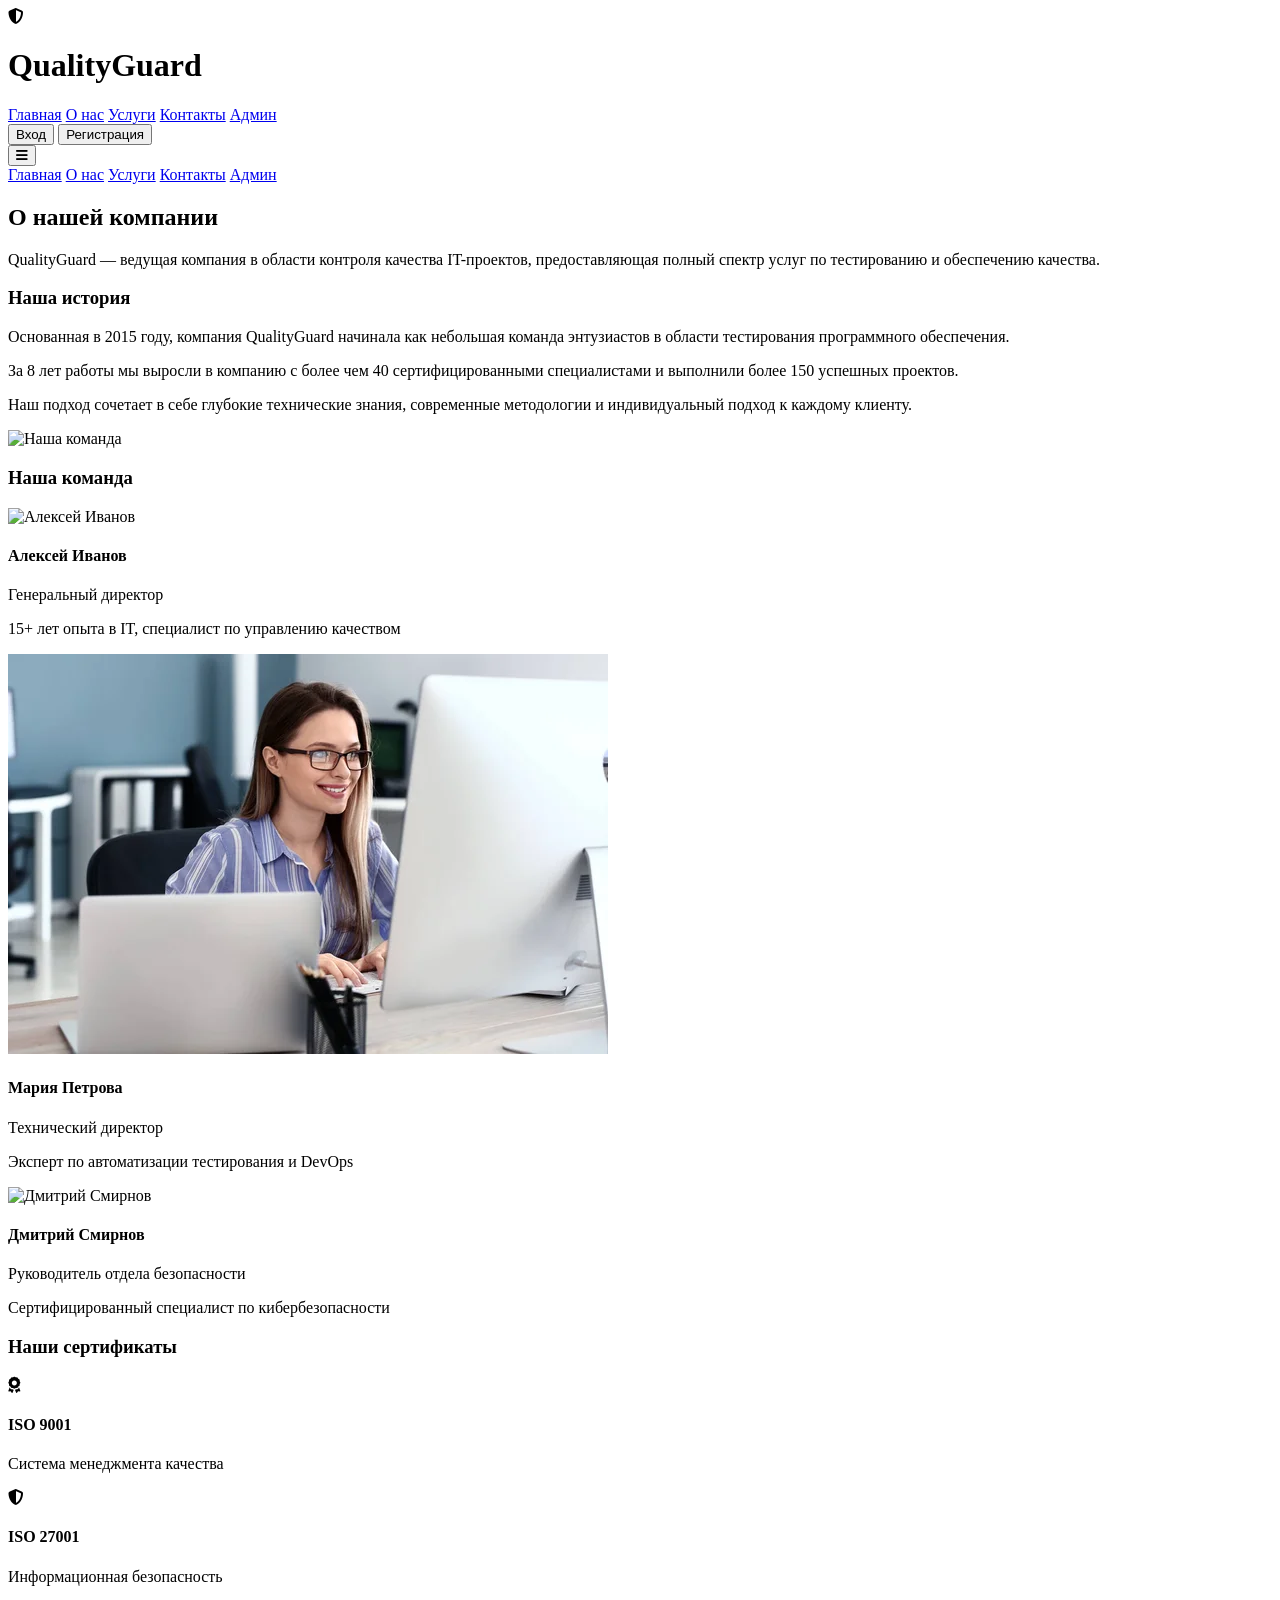
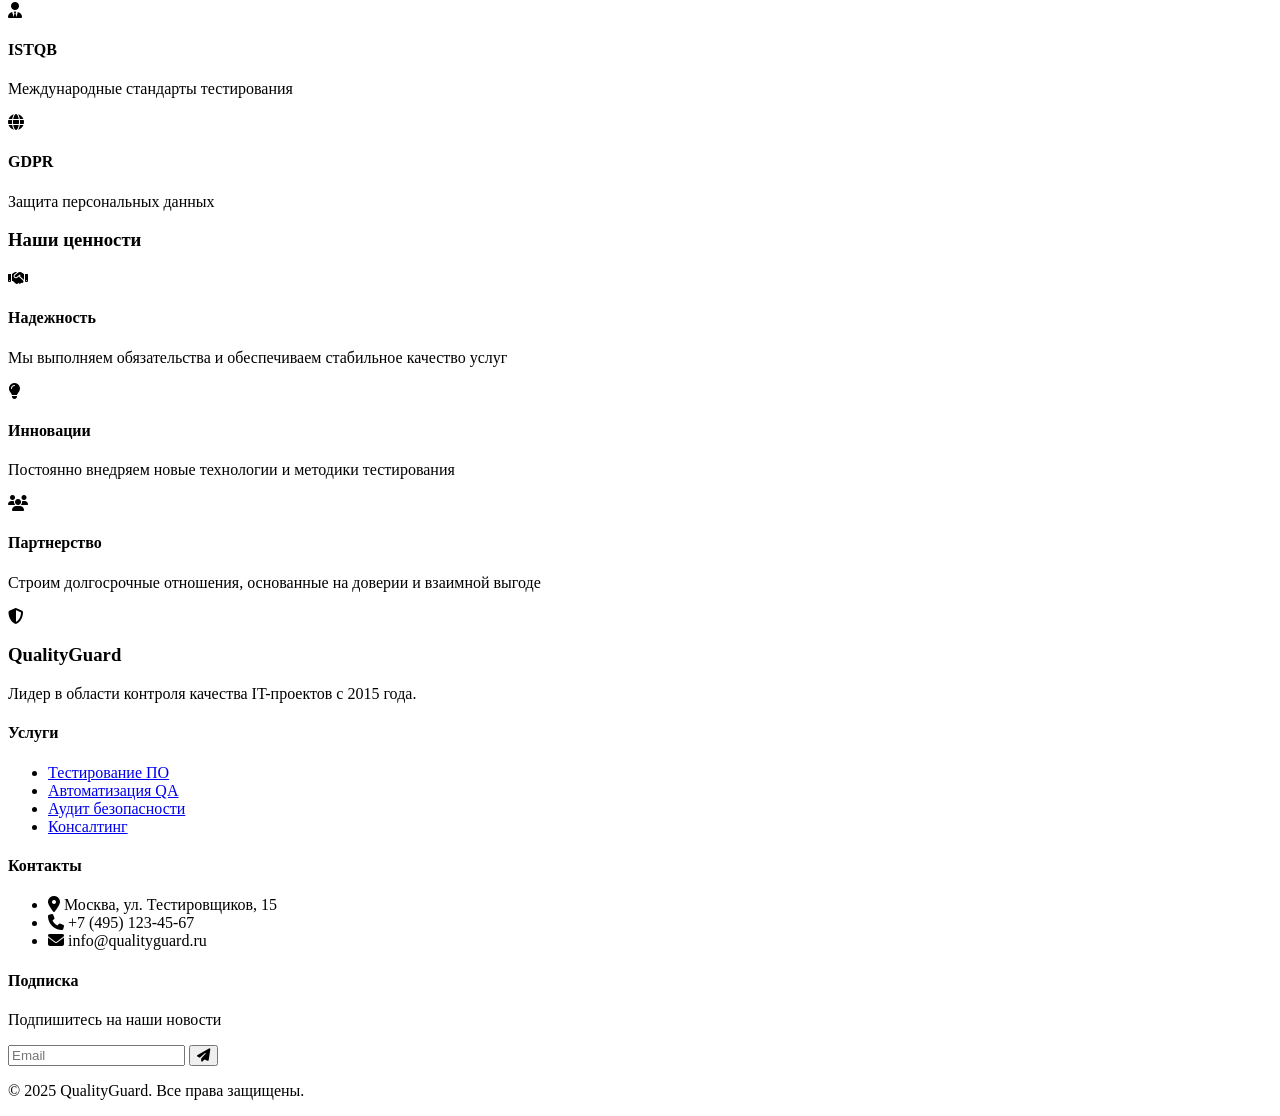
==== about.html @ 4aae3e97 "Add files via upload" ====
<!DOCTYPE html>
<html lang="ru">
<head>
    <meta charset="UTF-8">
    <meta name="viewport" content="width=device-width, initial-scale=1.0">
    <title>О нас - QualityGuard</title>
    <script src="https://cdn.tailwindcss.com"></script>
    <link rel="stylesheet" href="styles/style.css">
    <link rel="stylesheet" href="https://cdnjs.cloudflare.com/ajax/libs/font-awesome/6.4.0/css/all.min.css">
</head>
<body class="bg-gray-50">
    <!-- Header (такой же как в index.html) -->
    <header class="bg-white shadow-md sticky top-0 z-50">
        <div class="container mx-auto px-4 py-3">
            <div class="flex justify-between items-center">
                <div class="flex items-center">
                    <i class="fas fa-shield-alt text-blue-600 text-2xl mr-3"></i>
                    <h1 class="text-2xl font-bold text-gray-800">Quality<span class="text-blue-600">Guard</span></h1>
                </div>
                
                <nav class="hidden md:flex space-x-8">
                    <a href="index.html" class="nav-link">Главная</a>
                    <a href="about.html" class="nav-link active">О нас</a>
                    <a href="services.html" class="nav-link">Услуги</a>
                    <a href="contacts.html" class="nav-link">Контакты</a>
                    <a href="admin.html" class="nav-link text-red-600" id="admin-link">Админ</a>
                </nav>
                
                <div class="flex items-center space-x-4">
                    <button onclick="openAuthModal('login')" 
                            class="px-4 py-2 text-blue-600 hover:bg-blue-50 rounded-lg transition">
                        Вход
                    </button>
                    <button onclick="openAuthModal('register')" 
                            class="px-4 py-2 bg-blue-600 text-white rounded-lg hover:bg-blue-700 transition">
                        Регистрация
                    </button>
                </div>
                
                <button id="mobile-menu-btn" class="md:hidden text-gray-700">
                    <i class="fas fa-bars text-xl"></i>
                </button>
            </div>
            
            <div id="mobile-menu" class="md:hidden hidden mt-4 pb-2">
                <div class="flex flex-col space-y-3">
                    <a href="index.html" class="nav-link-mobile">Главная</a>
                    <a href="about.html" class="nav-link-mobile active">О нас</a>
                    <a href="services.html" class="nav-link-mobile">Услуги</a>
                    <a href="contacts.html" class="nav-link-mobile">Контакты</a>
                    <a href="admin.html" class="nav-link-mobile text-red-600">Админ</a>
                </div>
            </div>
        </div>
    </header>

    <!-- Основной контент -->
    <main class="container mx-auto px-4 py-8">
        <!-- Заголовок -->
        <div class="text-center mb-12">
            <h2 class="text-4xl md:text-5xl font-bold text-gray-800 mb-6">О нашей компании</h2>
            <p class="text-xl text-gray-600 max-w-3xl mx-auto">
                QualityGuard — ведущая компания в области контроля качества IT-проектов, 
                предоставляющая полный спектр услуг по тестированию и обеспечению качества.
            </p>
        </div>

        <!-- История компании -->
        <section class="mb-16">
            <div class="grid md:grid-cols-2 gap-12 items-center">
                <div>
                    <h3 class="text-3xl font-bold mb-6">Наша история</h3>
                    <div class="space-y-4 text-gray-600">
                        <p>Основанная в 2015 году, компания QualityGuard начинала как небольшая команда 
                        энтузиастов в области тестирования программного обеспечения.</p>
                        <p>За 8 лет работы мы выросли в компанию с более чем 40 сертифицированными 
                        специалистами и выполнили более 150 успешных проектов.</p>
                        <p>Наш подход сочетает в себе глубокие технические знания, 
                        современные методологии и индивидуальный подход к каждому клиенту.</p>
                    </div>
                </div>
                <div>
                    <img src="https://images.unsplash.com/photo-1552664730-d307ca884978?ixlib=rb-4.0.3&auto=format&fit=crop&w=800&q=80" 
                         alt="Наша команда" 
                         class="rounded-2xl shadow-xl">
                </div>
            </div>
        </section>

        <!-- Наша команда -->
        <section class="mb-16">
            <h3 class="text-3xl font-bold text-center mb-12">Наша команда</h3>
            <div class="grid md:grid-cols-3 gap-8">
                <div class="bg-white rounded-2xl shadow-lg overflow-hidden">
                    <img src="https://images.unsplash.com/photo-1507003211169-0a1dd7228f2d?ixlib=rb-4.0.3&auto=format&fit=crop&w=800&q=80" 
                         alt="Алексей Иванов" 
                         class="w-full h-64 object-cover">
                    <div class="p-6">
                        <h4 class="text-xl font-bold mb-2">Алексей Иванов</h4>
                        <p class="text-blue-600 mb-3">Генеральный директор</p>
                        <p class="text-gray-600">15+ лет опыта в IT, специалист по управлению качеством</p>
                    </div>
                </div>
                
                <div class="bg-white rounded-2xl shadow-lg overflow-hidden">
                    <img src="depositphotos_265129696-stock-photo-female-programmer-working-in-office.webp" 
                         alt="Мария Петрова" 
                         class="w-full h-64 object-cover">
                    <div class="p-6">
                        <h4 class="text-xl font-bold mb-2">Мария Петрова</h4>
                        <p class="text-blue-600 mb-3">Технический директор</p>
                        <p class="text-gray-600">Эксперт по автоматизации тестирования и DevOps</p>
                    </div>
                </div>
                
                <div class="bg-white rounded-2xl shadow-lg overflow-hidden">
                    <img src="https://images.unsplash.com/photo-1472099645785-5658abf4ff4e?ixlib=rb-4.0.3&auto=format&fit=crop&w=800&q=80" 
                         alt="Дмитрий Смирнов" 
                         class="w-full h-64 object-cover">
                    <div class="p-6">
                        <h4 class="text-xl font-bold mb-2">Дмитрий Смирнов</h4>
                        <p class="text-blue-600 mb-3">Руководитель отдела безопасности</p>
                        <p class="text-gray-600">Сертифицированный специалист по кибербезопасности</p>
                    </div>
                </div>
            </div>
        </section>

        <!-- Сертификаты -->
        <section class="bg-gradient-to-r from-blue-50 to-indigo-50 rounded-2xl p-8 mb-16">
            <h3 class="text-3xl font-bold text-center mb-12">Наши сертификаты</h3>
            <div class="grid grid-cols-2 md:grid-cols-4 gap-8">
                <div class="bg-white p-6 rounded-xl shadow-md text-center">
                    <i class="fas fa-award text-blue-600 text-4xl mb-4"></i>
                    <h4 class="font-bold mb-2">ISO 9001</h4>
                    <p class="text-sm text-gray-600">Система менеджмента качества</p>
                </div>
                
                <div class="bg-white p-6 rounded-xl shadow-md text-center">
                    <i class="fas fa-shield-alt text-green-600 text-4xl mb-4"></i>
                    <h4 class="font-bold mb-2">ISO 27001</h4>
                    <p class="text-sm text-gray-600">Информационная безопасность</p>
                </div>
                
                <div class="bg-white p-6 rounded-xl shadow-md text-center">
                    <i class="fas fa-user-tie text-purple-600 text-4xl mb-4"></i>
                    <h4 class="font-bold mb-2">ISTQB</h4>
                    <p class="text-sm text-gray-600">Международные стандарты тестирования</p>
                </div>
                
                <div class="bg-white p-6 rounded-xl shadow-md text-center">
                    <i class="fas fa-globe text-red-600 text-4xl mb-4"></i>
                    <h4 class="font-bold mb-2">GDPR</h4>
                    <p class="text-sm text-gray-600">Защита персональных данных</p>
                </div>
            </div>
        </section>

        <!-- Ценности -->
        <section class="mb-16">
            <h3 class="text-3xl font-bold text-center mb-12">Наши ценности</h3>
            <div class="grid md:grid-cols-3 gap-8">
                <div class="text-center">
                    <div class="w-20 h-20 bg-blue-100 rounded-full flex items-center justify-center mx-auto mb-6">
                        <i class="fas fa-handshake text-blue-600 text-3xl"></i>
                    </div>
                    <h4 class="text-xl font-bold mb-4">Надежность</h4>
                    <p class="text-gray-600">Мы выполняем обязательства и обеспечиваем стабильное качество услуг</p>
                </div>
                
                <div class="text-center">
                    <div class="w-20 h-20 bg-green-100 rounded-full flex items-center justify-center mx-auto mb-6">
                        <i class="fas fa-lightbulb text-green-600 text-3xl"></i>
                    </div>
                    <h4 class="text-xl font-bold mb-4">Инновации</h4>
                    <p class="text-gray-600">Постоянно внедряем новые технологии и методики тестирования</p>
                </div>
                
                <div class="text-center">
                    <div class="w-20 h-20 bg-purple-100 rounded-full flex items-center justify-center mx-auto mb-6">
                        <i class="fas fa-users text-purple-600 text-3xl"></i>
                    </div>
                    <h4 class="text-xl font-bold mb-4">Партнерство</h4>
                    <p class="text-gray-600">Строим долгосрочные отношения, основанные на доверии и взаимной выгоде</p>
                </div>
            </div>
        </section>
    </main>

    <!-- Footer (такой же как в index.html) -->
    <footer class="bg-gray-800 text-white py-12">
        <div class="container mx-auto px-4">
            <div class="grid md:grid-cols-4 gap-8">
                <div>
                    <div class="flex items-center mb-4">
                        <i class="fas fa-shield-alt text-blue-400 text-2xl mr-3"></i>
                        <h3 class="text-2xl font-bold">Quality<span class="text-blue-400">Guard</span></h3>
                    </div>
                    <p class="text-gray-400">
                        Лидер в области контроля качества IT-проектов с 2015 года.
                    </p>
                </div>
                
                <div>
                    <h4 class="text-xl font-bold mb-6">Услуги</h4>
                    <ul class="space-y-3 text-gray-400">
                        <li><a href="#" class="hover:text-white transition">Тестирование ПО</a></li>
                        <li><a href="#" class="hover:text-white transition">Автоматизация QA</a></li>
                        <li><a href="#" class="hover:text-white transition">Аудит безопасности</a></li>
                        <li><a href="#" class="hover:text-white transition">Консалтинг</a></li>
                    </ul>
                </div>
                
                <div>
                    <h4 class="text-xl font-bold mb-6">Контакты</h4>
                    <ul class="space-y-3 text-gray-400">
                        <li class="flex items-center">
                            <i class="fas fa-map-marker-alt mr-3 text-blue-400"></i>
                            Москва, ул. Тестировщиков, 15
                        </li>
                        <li class="flex items-center">
                            <i class="fas fa-phone mr-3 text-blue-400"></i>
                            +7 (495) 123-45-67
                        </li>
                        <li class="flex items-center">
                            <i class="fas fa-envelope mr-3 text-blue-400"></i>
                            info@qualityguard.ru
                        </li>
                    </ul>
                </div>
                
                <div>
                    <h4 class="text-xl font-bold mb-6">Подписка</h4>
                    <p class="text-gray-400 mb-4">Подпишитесь на наши новости</p>
                    <div class="flex">
                        <input type="email" placeholder="Email" 
                               class="flex-grow p-3 rounded-l-lg text-gray-800">
                        <button class="bg-blue-600 px-4 rounded-r-lg hover:bg-blue-700 transition">
                            <i class="fas fa-paper-plane"></i>
                        </button>
                    </div>
                </div>
            </div>
            
            <div class="border-t border-gray-700 mt-8 pt-8 text-center text-gray-400">
                <p>&copy; 2025 QualityGuard. Все права защищены.</p>
            </div>
        </div>
    </footer>

    <!-- Модальные окна (такие же как в index.html) -->
    <script src="js/main.js"></script>
    <script src="js/auth.js"></script>
    <script src="db/database.js"></script>
</body>
</html>
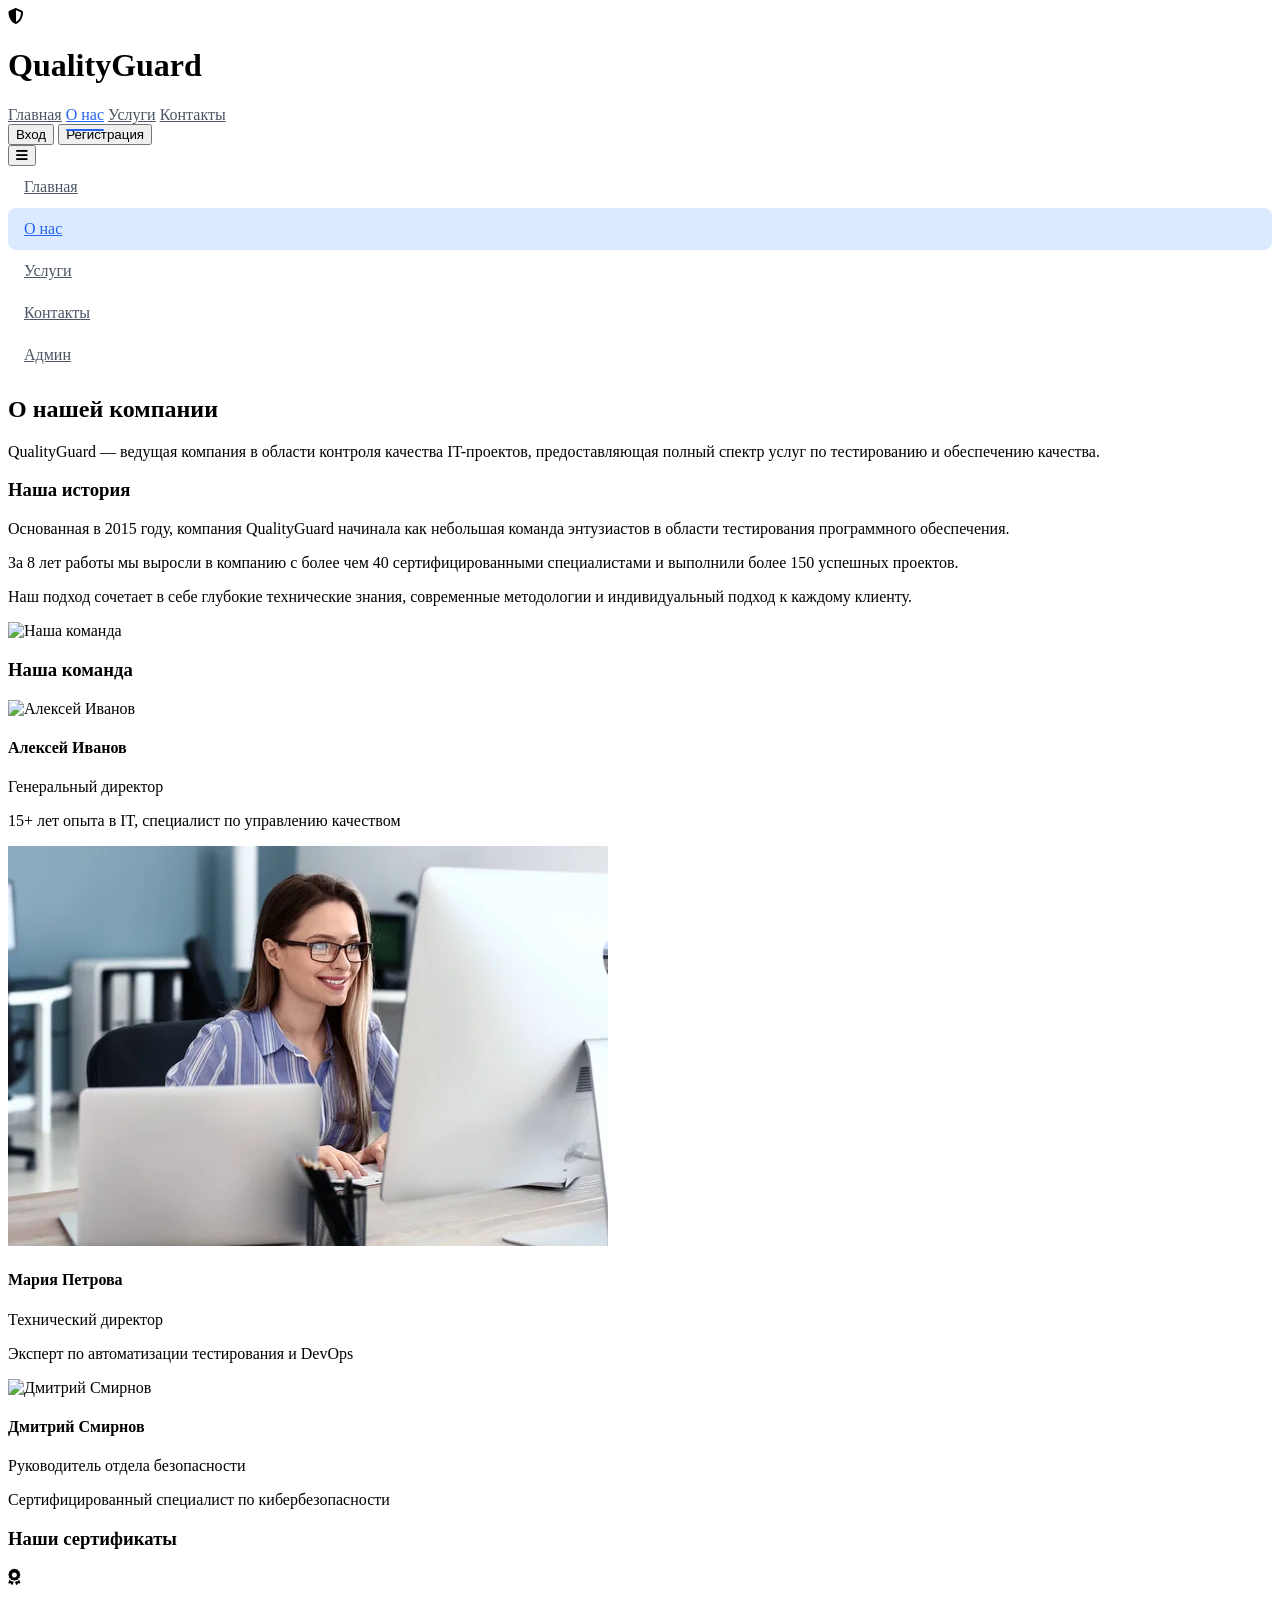
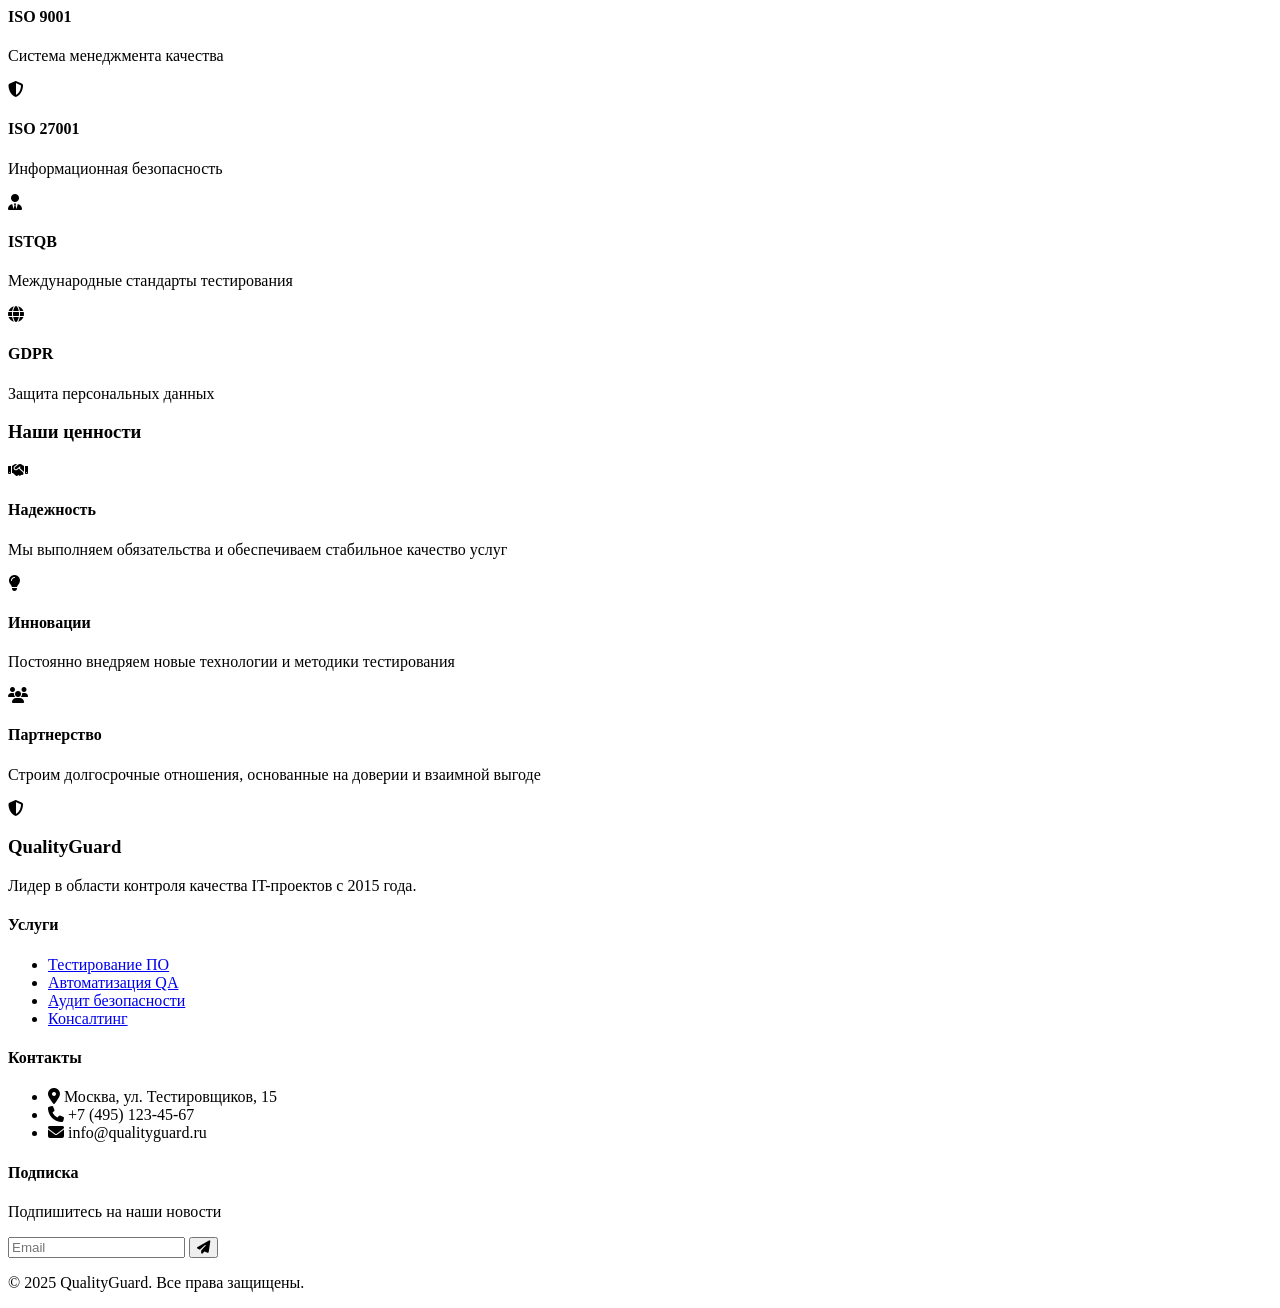
==== commit 1ea6dbee: "Update about.html" ====
--- a/about.html
+++ b/about.html
@@ -23,7 +23,7 @@
                     <a href="about.html" class="nav-link active">О нас</a>
                     <a href="services.html" class="nav-link">Услуги</a>
                     <a href="contacts.html" class="nav-link">Контакты</a>
-                    <a href="admin.html" class="nav-link text-red-600" id="admin-link">Админ</a>
+                    
                 </nav>
                 
                 <div class="flex items-center space-x-4">
@@ -253,4 +253,5 @@
     <script src="js/auth.js"></script>
     <script src="db/database.js"></script>
 </body>
-</html>+
+</html>
--- a/styles/style.css
+++ b/styles/style.css
@@ -0,0 +1,245 @@
+/* Кастомные стили для QualityGuard */
+
+/* Анимации и переходы */
+.nav-link {
+    position: relative;
+    padding: 8px 0;
+    color: #4b5563;
+    font-weight: 500;
+    transition: color 0.3s ease;
+}
+
+.nav-link:hover {
+    color: #2563eb;
+}
+
+.nav-link.active {
+    color: #2563eb;
+}
+
+.nav-link.active::after {
+    content: '';
+    position: absolute;
+    bottom: 0;
+    left: 0;
+    width: 100%;
+    height: 2px;
+    background-color: #2563eb;
+    border-radius: 2px;
+}
+
+.nav-link-mobile {
+    display: block;
+    padding: 12px 16px;
+    border-radius: 8px;
+    color: #4b5563;
+    font-weight: 500;
+    transition: all 0.3s ease;
+}
+
+.nav-link-mobile:hover {
+    background-color: #f3f4f6;
+    color: #2563eb;
+}
+
+.nav-link-mobile.active {
+    background-color: #dbeafe;
+    color: #2563eb;
+}
+
+/* Кастомные тени */
+.custom-shadow {
+    box-shadow: 0 10px 25px -5px rgba(0, 0, 0, 0.1), 0 10px 10px -5px rgba(0, 0, 0, 0.04);
+}
+
+/* Анимации для модальных окон */
+.modal-enter {
+    animation: modalEnter 0.3s ease-out;
+}
+
+@keyframes modalEnter {
+    from {
+        opacity: 0;
+        transform: scale(0.95);
+    }
+    to {
+        opacity: 1;
+        transform: scale(1);
+    }
+}
+
+/* Стили для форм */
+.form-input:focus {
+    outline: none;
+    box-shadow: 0 0 0 3px rgba(37, 99, 235, 0.1);
+}
+
+/* Кастомный скроллбар */
+::-webkit-scrollbar {
+    width: 8px;
+}
+
+::-webkit-scrollbar-track {
+    background: #f1f1f1;
+    border-radius: 4px;
+}
+
+::-webkit-scrollbar-thumb {
+    background: #2563eb;
+    border-radius: 4px;
+}
+
+::-webkit-scrollbar-thumb:hover {
+    background: #1d4ed8;
+}
+
+/* Адаптивные изображения */
+.responsive-img {
+    max-width: 100%;
+    height: auto;
+    display: block;
+}
+
+/* Стили для уведомлений */
+.notification {
+    position: fixed;
+    top: 20px;
+    right: 20px;
+    padding: 16px 24px;
+    border-radius: 8px;
+    color: white;
+    font-weight: 500;
+    z-index: 1000;
+    animation: slideIn 0.3s ease-out;
+}
+
+.notification.success {
+    background-color: #10b981;
+}
+
+.notification.error {
+    background-color: #ef4444;
+}
+
+.notification.info {
+    background-color: #3b82f6;
+}
+
+@keyframes slideIn {
+    from {
+        transform: translateX(100%);
+        opacity: 0;
+    }
+    to {
+        transform: translateX(0);
+        opacity: 1;
+    }
+}
+
+/* Градиентные тексты */
+.gradient-text {
+    background: linear-gradient(135deg, #2563eb 0%, #7c3aed 100%);
+    -webkit-background-clip: text;
+    -webkit-text-fill-color: transparent;
+    background-clip: text;
+}
+
+/* Стили для карточек услуг */
+.service-card {
+    transition: all 0.3s ease;
+    border: 2px solid transparent;
+}
+
+.service-card:hover {
+    transform: translateY(-5px);
+    border-color: #2563eb;
+    box-shadow: 0 20px 25px -5px rgba(0, 0, 0, 0.1), 0 10px 10px -5px rgba(0, 0, 0, 0.04);
+}
+
+/* Стили для кнопок */
+.btn-primary {
+    background: linear-gradient(135deg, #2563eb 0%, #1d4ed8 100%);
+    transition: all 0.3s ease;
+}
+
+.btn-primary:hover {
+    transform: translateY(-2px);
+    box-shadow: 0 10px 20px rgba(37, 99, 235, 0.3);
+}
+
+.btn-secondary {
+    background: transparent;
+    border: 2px solid #2563eb;
+    color: #2563eb;
+    transition: all 0.3s ease;
+}
+
+.btn-secondary:hover {
+    background: #2563eb;
+    color: white;
+}
+
+/* Стили для таблиц */
+.table-container {
+    overflow-x: auto;
+    border-radius: 8px;
+    box-shadow: 0 1px 3px rgba(0, 0, 0, 0.1);
+}
+
+.table-container table {
+    width: 100%;
+    border-collapse: collapse;
+}
+
+.table-container th {
+    background-color: #f9fafb;
+    padding: 12px 16px;
+    text-align: left;
+    font-weight: 600;
+    color: #374151;
+    border-bottom: 2px solid #e5e7eb;
+}
+
+.table-container td {
+    padding: 12px 16px;
+    border-bottom: 1px solid #e5e7eb;
+}
+
+.table-container tr:hover {
+    background-color: #f9fafb;
+}
+
+/* Медиа-запросы для адаптивности */
+@media (max-width: 768px) {
+    .container {
+        padding-left: 1rem;
+        padding-right: 1rem;
+    }
+    
+    .grid {
+        gap: 1.5rem;
+    }
+    
+    .text-4xl {
+        font-size: 2rem;
+    }
+    
+    .text-3xl {
+        font-size: 1.75rem;
+    }
+}
+
+/* Стили для загрузки */
+.loader {
+    border: 3px solid #f3f3f3;
+    border-top: 3px solid #2563eb;
+    border-radius: 50%;
+    width: 40px;
+    height: 40px;
+    animation: spin 1s linear infinite;
+}
+
+@keyframes spin {
+    0% { transform: rotate(0deg); }
+    100% { transform: rotate(360deg); }
+}
